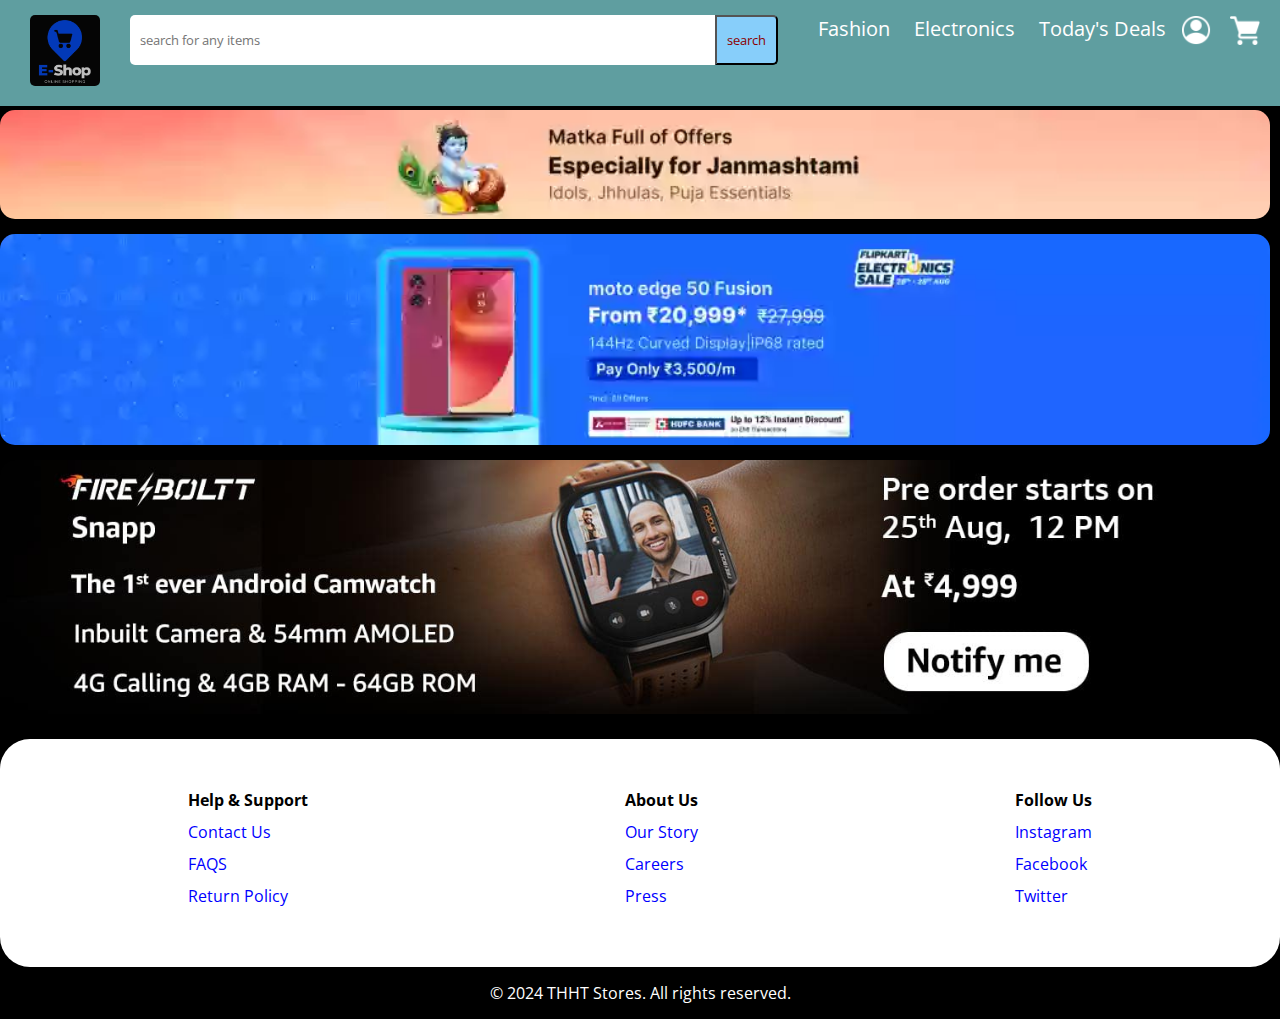
==== Deals/deals.html @ 6189f1a5 "Initial commit" ====
<!DOCTYPE html>
<html lang="en">
<head>
    <meta charset="UTF-8">
    <meta name="viewport" content="width=device-width, initial-scale=1.0">
    <link rel="stylesheet" href="/style.css">

    <title>DEALS</title>
</head>
<body>
    <div class="nav-bar">
        <div class="logo">
            <a href="/ecommerce.html"><img src="/Image/home page/e-logo.png" alt=""></a>
        </div>
        <div class="search-box">
            <input type="search" placeholder="search for any items">
            <button>search</button>

        </div>
        <div class="nav-link">
            <a href="/Fashion/fashion.html">Fashion</a>
            <a href="/Electronics/electronics.html">Electronics</a>
            <a href="/Deals/deals.html"> Today's Deals</a>

        </div>
        <div class="nav-icon">
            <a href=""><img src="/Image/home page/account.png" alt=""></a>
            <a href=""><img src="/Image/home page/grocery-store.png" alt=""></a>
        </div>
    </div>
    <div class="hero">
        <img src="/Image/home page/krishna_deal.webp" alt="">
        <img src="/Image/Electronics/apple deal.webp" alt="">
        <img src="/Image/Electronics/watch_deals.jpg" alt="">
    </div>


    <footer class="footer">
        <div class="footer-link">
            <h4>Help & Support</h4>
            <ul>
                <li><a href="">Contact Us</a></li>
                <li><a href="">FAQS</a></li>
                <li><a href="">Return Policy</a></li>  
            </ul>
        </div>
        <div class="footer-link">
            <h4>About Us</h4>
            <ul>
                <li><a href="">Our Story</a></li>
                <li><a href="">Careers</a></li>
                <li><a href="">Press</a></li>  
            </ul>
        </div>
        <div class="footer-link">
            <h4>Follow Us</h4>
            <ul>
                <li><a href="">Instagram</a></li>
                <li><a href="">Facebook</a></li>
                <li><a href="">Twitter</a></li>  
            </ul>
        </div>
    </footer>
    <div class="copy-rights">
        <p>&copy; 2024 THHT Stores. All rights reserved.</p>
    </div>
</body>
</html>
---- style.css ----
@import url('https://fonts.googleapis.com/css2?family=Open+Sans:ital,wght@0,300..800;1,300..800&display=swap');
*{
    margin: 0;
    padding: 0;
    box-sizing: border-box;
    font-family: "Open Sans", sans-serif;

}

body{
    font-family: "Open Sans", sans-serif;
    background-color:black;
}
.nav-bar{
    display: flex;
    justify-content: space-between;
    background-color: black;
    align-items: centers;
    padding: 15px 20px;
    position: fixed;
    width: 100%;
}
.nav-bar:hover{
    background-color: cadetblue;
}
.logo img{
    width: 70px;
    border-radius: 5px;
    margin: 0px 10px;
    filter: invert(100%);

}
.search-box{
    display: flex;
    flex: 1;
    margin: 0px 20px;
}
.search-box input{
    display: flex;
    flex: 1;
    padding: 10px;
    border: none;
    border-radius: 5px 0px 0px 5px;
    height: 50px;
    
}
.search-box input:hover{
    background-color: yellow;
}
.search-box button{
    padding: 5px 10px;
    border-radius: 0px 5px 5px 0px;
    background-color: lightskyblue;
    color: darkred;
    cursor: pointer;    
    height: 50px;
}
.search-box button:hover{
    background-color: orange;
}

.nav-link a{
    text-decoration: none;
    color: white;
    margin-left: 20px;
    font-size: 20px;
}
.nav-link a:hover{
    text-decoration: underline;

}
.nav-icon a{
    margin-left: 15px;
}
.nav-icon img{
    width: 30px;
    filter: invert(100%);
}
.hero img{
    width: 100%;
    margin-bottom: 10px;
    border-radius: 15px;

}
.hero{
    padding: 110px 10px 10px 0px;
}

.footer{
    /* margin:0px 0px; */
    background-color: white;
    border-radius: 30px;
    display: flex;
    justify-content: space-around;
    padding: 30px;
}
.footer-link{
    margin: 20px;
}
.footer-link h4{
    margin-bottom: 10px;
}
.footer-link ul{
    list-style: none;
    padding: 0px;
    margin: 0px;
}
.footer-link li{
    margin-bottom: 10px;
}
.footer-link a{
    text-decoration: none;
    color: blue;
}
.copy-rights{
    text-align: center;
    color: white;
    /* background-color: white; */
    border-radius: 15px;
    margin: 15px 0px;
}
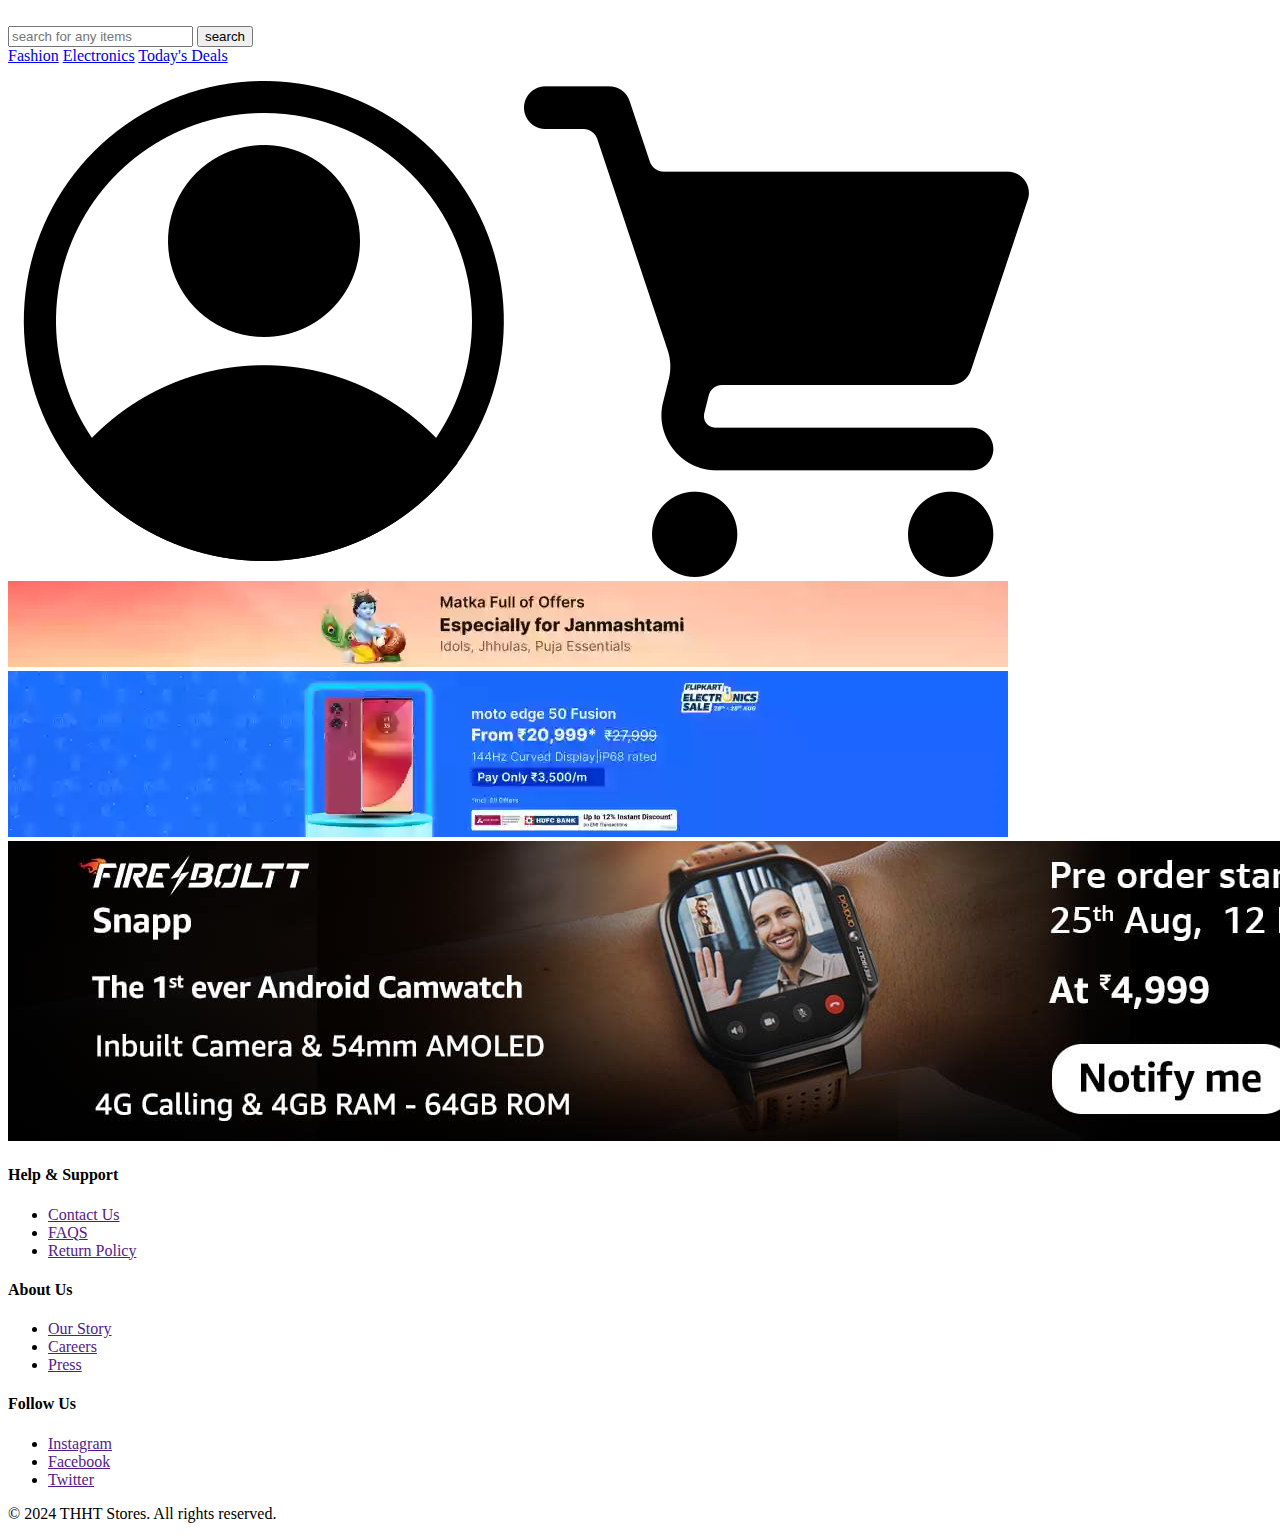
==== commit 164b9a9e: "Added HTML project files" ====
--- a/Deals/deals.html
+++ b/Deals/deals.html
@@ -3,14 +3,14 @@
 <head>
     <meta charset="UTF-8">
     <meta name="viewport" content="width=device-width, initial-scale=1.0">
-    <link rel="stylesheet" href="/style.css">
+    <link rel="stylesheet" href="C:\Users\omkar\OneDrive\Desktop\Programming\web development\E-Commerce\style.css">
 
     <title>DEALS</title>
 </head>
 <body>
     <div class="nav-bar">
         <div class="logo">
-            <a href="/ecommerce.html"><img src="/Image/home page/e-logo.png" alt=""></a>
+            <a href="C:\Users\omkar\OneDrive\Desktop\Programming\web development\E-Commerce\index.html"><img src="./" alt=""></a>
         </div>
         <div class="search-box">
             <input type="search" placeholder="search for any items">
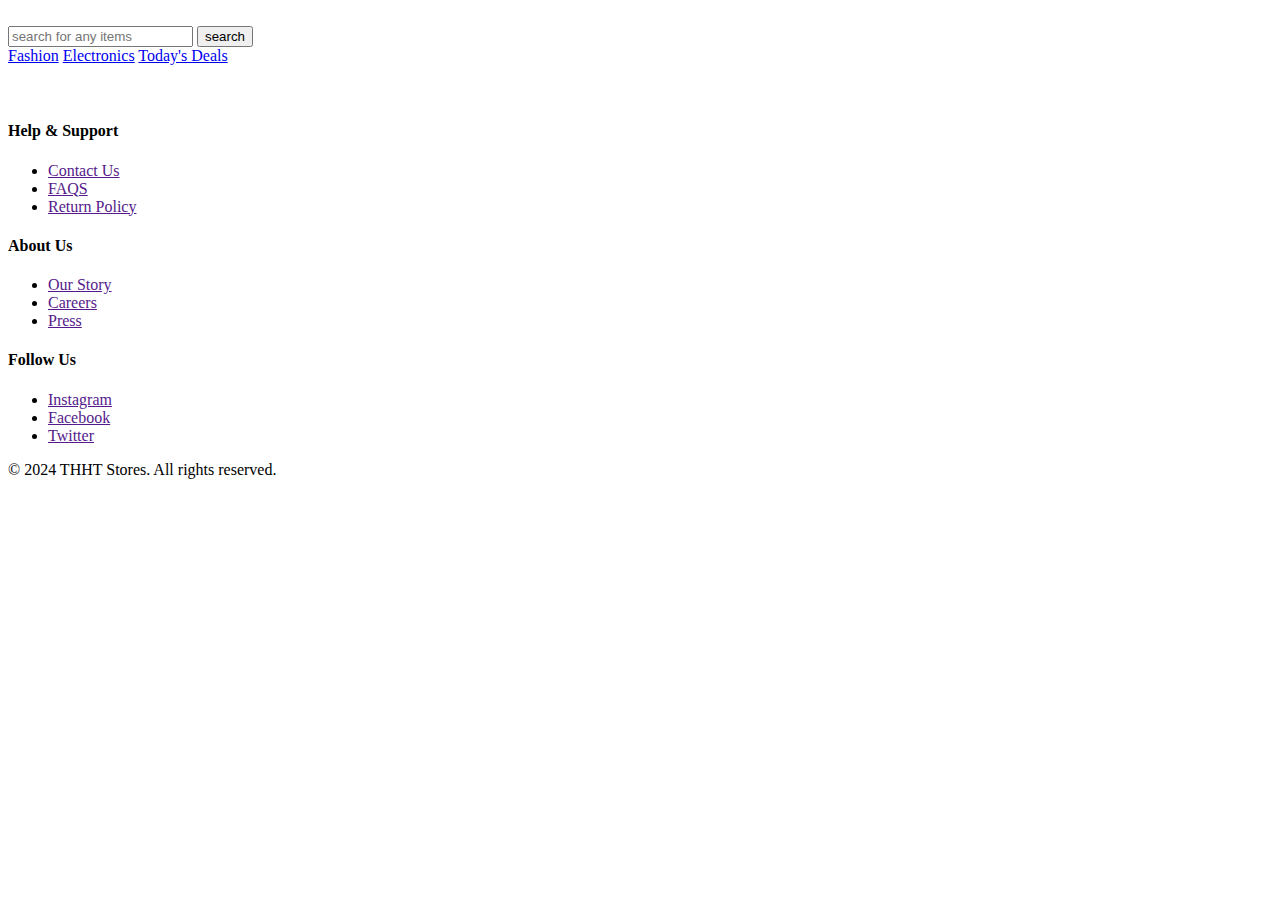
==== commit 49eefa61: "Added HTML project files" ====
--- a/Deals/deals.html
+++ b/Deals/deals.html
@@ -3,14 +3,15 @@
 <head>
     <meta charset="UTF-8">
     <meta name="viewport" content="width=device-width, initial-scale=1.0">
-    <link rel="stylesheet" href="C:\Users\omkar\OneDrive\Desktop\Programming\web development\E-Commerce\style.css">
+    <link rel="stylesheet" href="C:\Users\omkar\OneDrive\Desktop\E-Shop\style.css">
+    
 
     <title>DEALS</title>
 </head>
 <body>
     <div class="nav-bar">
         <div class="logo">
-            <a href="C:\Users\omkar\OneDrive\Desktop\Programming\web development\E-Commerce\index.html"><img src="./" alt=""></a>
+            <a href="C:\Users\omkar\OneDrive\Desktop\E-Shop\index.html"><img src="C:\Users\omkar\OneDrive\Desktop\E-Shop\Image\home page\e-logo.png" alt=""></a>
         </div>
         <div class="search-box">
             <input type="search" placeholder="search for any items">
@@ -18,20 +19,21 @@
 
         </div>
         <div class="nav-link">
-            <a href="/Fashion/fashion.html">Fashion</a>
-            <a href="/Electronics/electronics.html">Electronics</a>
-            <a href="/Deals/deals.html"> Today's Deals</a>
+            <a href="C:\Users\omkar\OneDrive\Desktop\E-Shop\Fashion\fashion.html">Fashion</a>
+            <a href="C:\Users\omkar\OneDrive\Desktop\E-Shop\Electronics\electronics.html">Electronics</a>
+            <a href="C:\Users\omkar\OneDrive\Desktop\E-Shop\Deals\deals.html">Today's Deals</a>
 
         </div>
         <div class="nav-icon">
-            <a href=""><img src="/Image/home page/account.png" alt=""></a>
-            <a href=""><img src="/Image/home page/grocery-store.png" alt=""></a>
+            <a href=""><img src="C:\Users\omkar\OneDrive\Desktop\E-Shop\Image\home page\account.png" alt=""></a>
+            <a href=""><img src="C:\Users\omkar\OneDrive\Desktop\E-Shop\Image\home page\grocery-store.png" alt=""></a>
         </div>
     </div>
     <div class="hero">
-        <img src="/Image/home page/krishna_deal.webp" alt="">
-        <img src="/Image/Electronics/apple deal.webp" alt="">
-        <img src="/Image/Electronics/watch_deals.jpg" alt="">
+        <!-- <img src="/Image/home page/krishna_deal.webp" alt=""> -->
+        <img src="C:\Users\omkar\OneDrive\Desktop\E-Shop\Image\Electronics image\pc.jpg" alt="">
+        <img src="C:\Users\omkar\OneDrive\Desktop\E-Shop\Image\Electronics image\apple deal.webp" alt="">
+        <img src="C:\Users\omkar\OneDrive\Desktop\E-Shop\Image\Electronics image\watch_deals.jpg" alt="">
     </div>
 
 
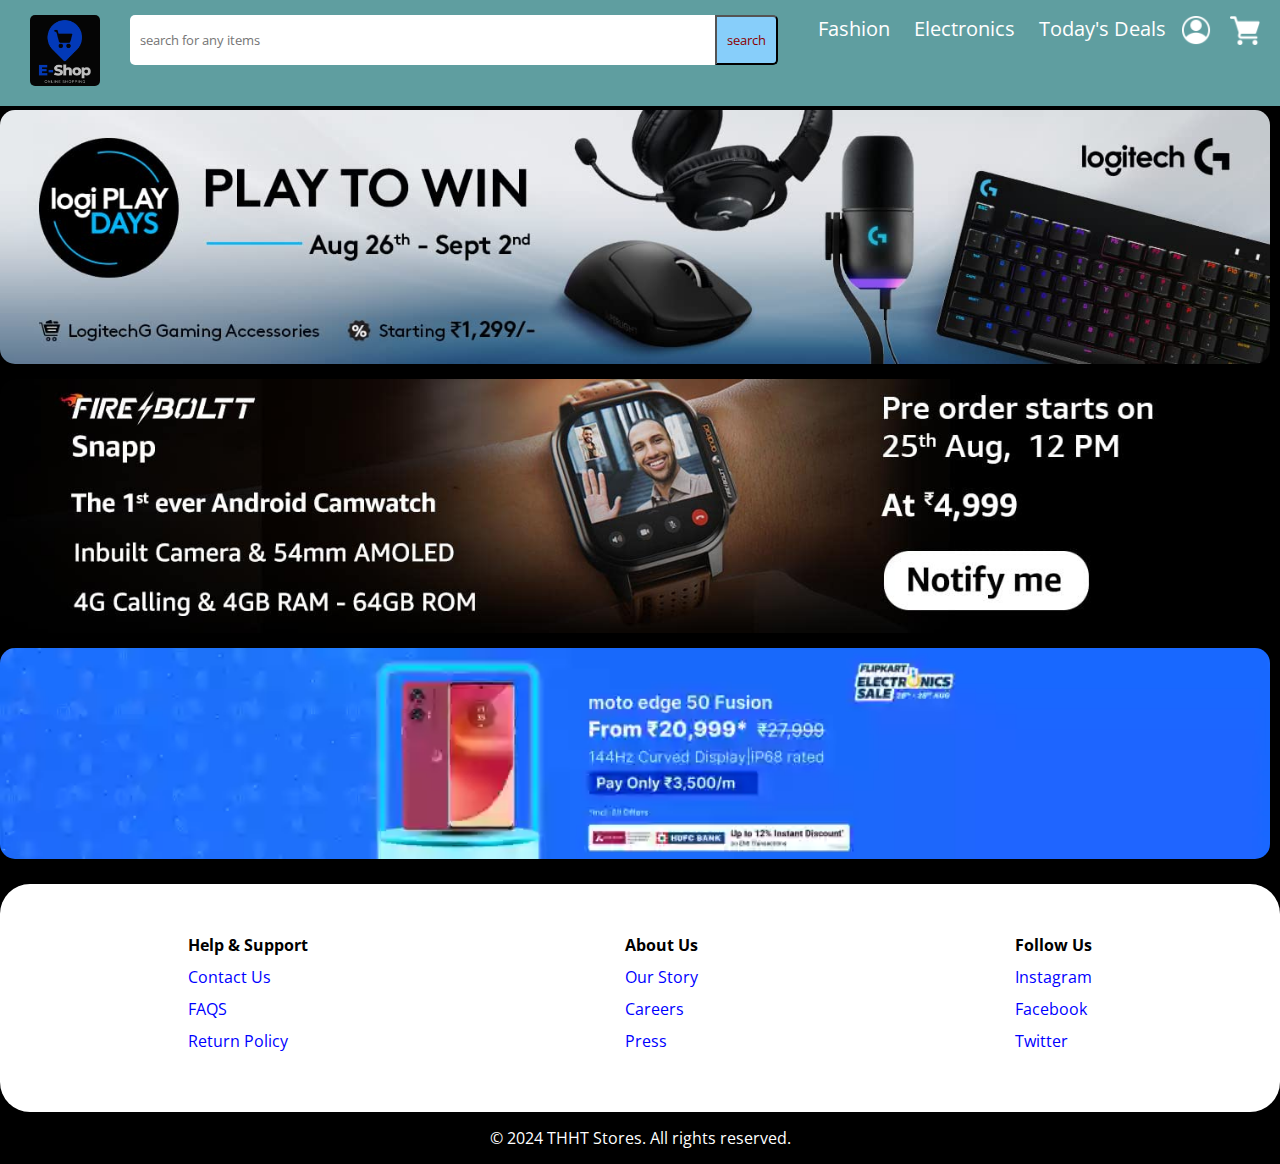
==== commit c297db20: "Modifying files" ====
--- a/Deals/deals.html
+++ b/Deals/deals.html
@@ -3,7 +3,7 @@
 <head>
     <meta charset="UTF-8">
     <meta name="viewport" content="width=device-width, initial-scale=1.0">
-    <link rel="stylesheet" href="C:\Users\omkar\OneDrive\Desktop\E-Shop\style.css">
+    <link rel="stylesheet" href="../style.css">
     
 
     <title>DEALS</title>
@@ -11,7 +11,7 @@
 <body>
     <div class="nav-bar">
         <div class="logo">
-            <a href="C:\Users\omkar\OneDrive\Desktop\E-Shop\index.html"><img src="C:\Users\omkar\OneDrive\Desktop\E-Shop\Image\home page\e-logo.png" alt=""></a>
+            <a href="../index.html"><img src="../Image/home page/e-logo.png" alt=""></a>
         </div>
         <div class="search-box">
             <input type="search" placeholder="search for any items">
@@ -19,21 +19,21 @@
 
         </div>
         <div class="nav-link">
-            <a href="C:\Users\omkar\OneDrive\Desktop\E-Shop\Fashion\fashion.html">Fashion</a>
-            <a href="C:\Users\omkar\OneDrive\Desktop\E-Shop\Electronics\electronics.html">Electronics</a>
-            <a href="C:\Users\omkar\OneDrive\Desktop\E-Shop\Deals\deals.html">Today's Deals</a>
+            <a href="../Fashion/fashion.html">Fashion</a>
+            <a href="../Electronics/electronics.html">Electronics</a>
+            <a href="../Deals/deals.html">Today's Deals</a>
 
         </div>
         <div class="nav-icon">
-            <a href=""><img src="C:\Users\omkar\OneDrive\Desktop\E-Shop\Image\home page\account.png" alt=""></a>
-            <a href=""><img src="C:\Users\omkar\OneDrive\Desktop\E-Shop\Image\home page\grocery-store.png" alt=""></a>
+            <a href=""><img src="../Image/home page/account.png" alt=""></a>
+            <a href=""><img src="../Image/home page/grocery-store.png" alt=""></a>
         </div>
     </div>
     <div class="hero">
         <!-- <img src="/Image/home page/krishna_deal.webp" alt=""> -->
-        <img src="C:\Users\omkar\OneDrive\Desktop\E-Shop\Image\Electronics image\pc.jpg" alt="">
-        <img src="C:\Users\omkar\OneDrive\Desktop\E-Shop\Image\Electronics image\apple deal.webp" alt="">
-        <img src="C:\Users\omkar\OneDrive\Desktop\E-Shop\Image\Electronics image\watch_deals.jpg" alt="">
+        <img src="../Image/Electronics image/pc.jpg" alt="">
+        <img src="../Image/Electronics image/watch_deals.jpg" alt="">
+        <img src="../Image/Electronics image/apple deal.webp" alt="">
     </div>
 
 
--- a/style.css
+++ b/style.css
@@ -0,0 +1,121 @@
+@import url('https://fonts.googleapis.com/css2?family=Open+Sans:ital,wght@0,300..800;1,300..800&display=swap');
+*{
+    margin: 0;
+    padding: 0;
+    box-sizing: border-box;
+    font-family: "Open Sans", sans-serif;
+
+}
+
+body{
+    font-family: "Open Sans", sans-serif;
+    background-color:black;
+}
+.nav-bar{
+    display: flex;
+    justify-content: space-between;
+    background-color: black;
+    align-items: centers;
+    padding: 15px 20px;
+    position: fixed;
+    width: 100%;
+}
+.nav-bar:hover{
+    background-color: cadetblue;
+}
+.logo img{
+    width: 70px;
+    border-radius: 5px;
+    margin: 0px 10px;
+    filter: invert(100%);
+
+}
+.search-box{
+    display: flex;
+    flex: 1;
+    margin: 0px 20px;
+}
+.search-box input{
+    display: flex;
+    flex: 1;
+    padding: 10px;
+    border: none;
+    border-radius: 5px 0px 0px 5px;
+    height: 50px;
+    
+}
+.search-box input:hover{
+    background-color: yellow;
+}
+.search-box button{
+    padding: 5px 10px;
+    border-radius: 0px 5px 5px 0px;
+    background-color: lightskyblue;
+    color: darkred;
+    cursor: pointer;    
+    height: 50px;
+}
+.search-box button:hover{
+    background-color: orange;
+}
+
+.nav-link a{
+    text-decoration: none;
+    color: white;
+    margin-left: 20px;
+    font-size: 20px;
+}
+.nav-link a:hover{
+    text-decoration: underline;
+
+}
+.nav-icon a{
+    margin-left: 15px;
+}
+.nav-icon img{
+    width: 30px;
+    filter: invert(100%);
+}
+.hero img{
+    width: 100%;
+    margin-bottom: 10px;
+    border-radius: 15px;
+
+}
+.hero{
+    padding: 110px 10px 10px 0px;
+}
+
+.footer{
+    /* margin:0px 0px; */
+    background-color: white;
+    border-radius: 30px;
+    display: flex;
+    justify-content: space-around;
+    padding: 30px;
+}
+.footer-link{
+    margin: 20px;
+}
+.footer-link h4{
+    margin-bottom: 10px;
+}
+.footer-link ul{
+    list-style: none;
+    padding: 0px;
+    margin: 0px;
+}
+.footer-link li{
+    margin-bottom: 10px;
+}
+.footer-link a{
+    text-decoration: none;
+    color: blue;
+}
+.copy-rights{
+    text-align: center;
+    color: white;
+    /* background-color: white; */
+    border-radius: 15px;
+    margin: 15px 0px;
+}
